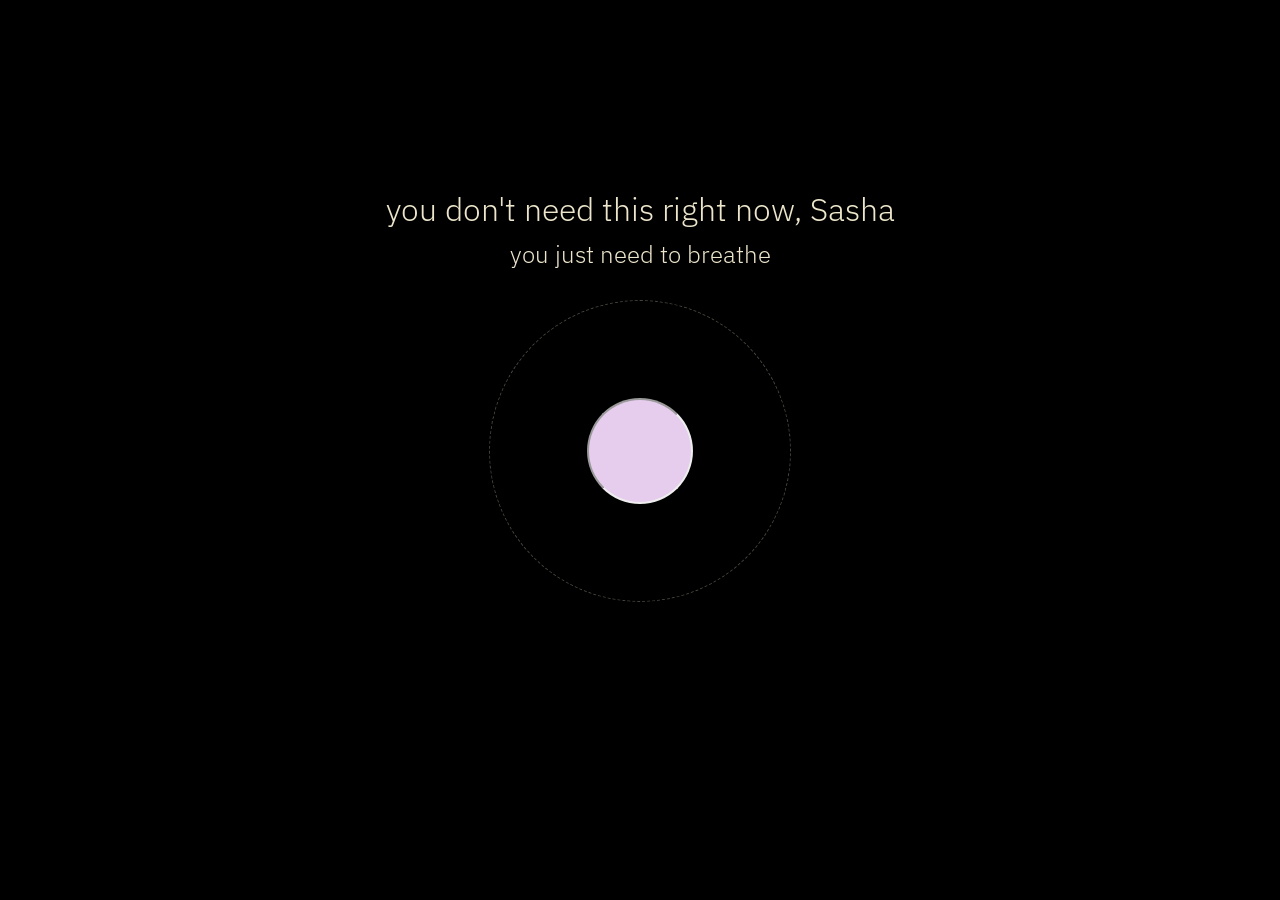
==== harness/index.html @ 93e056a2 "init harness" ====
<html>
	<head>
		<title>Breathe.</title>
	</head>
	<link rel="stylesheet" type="text/css" href="block-style.css" />
	<body>
		<h1>you don't need this right now, Sasha</h1>
		<h2>you just need to breathe</h2>

		<div class="container">
			<div class="anicircle">
				<div class="stillcircle"></div>
			</div>
		</div>
	</body>
</html>
---- harness/block-style.css ----
@import url('https://fonts.googleapis.com/css?family=IBM+Plex+Sans:300,400');

body {
    width: 800px;
    margin: 0 auto;
    padding-top: 180px;
    background:black;
    color: rgba(237, 230, 204, 1.0);
}

h1, h2 {
    font-family: 'IBM Plex Sans';
    font-weight: 300;
    text-align: center;
    margin: 1% auto;
    
    opacity: 0;
    animation: fadein 2s;
    animation-fill-mode: forwards;
}

@keyframes fadein {
    from { opacity: 0; }
    to { opacity: 1;}
}

h1 { font-size: 2rem; animation-delay: 0.5s; }
h2 { font-size: 1.5rem; animation-delay: 2.5s; }

.container {
    display:flex;
    justify-content:center;
    align-items:center;
    position: relative;
    width: 300px;
    height: 300px;
    margin: 0 auto;
    margin-top: 30px;
    border: 1px dashed rgba(237, 230, 204, 0.3);
    border-radius: 50%;
    opacity: 0;
    animation: fadein 2s;
    animation-fill-mode: forwards;
    animation-delay: 4.5s;
}

.anicircle {
    display:flex;
    justify-content:center;
    align-items:center;
    background-color:rgba(0,0,0,1);
    border-radius:125px;
    border-style:inset;
    width: 100px;
    height: 100px;
    background-color: none;
    animation-name: anicircle; 
    animation-duration: 16s;
    animation-delay: 4.5s;
    animation-iteration-count: infinite;

}

.stillcircle {
    position: absolute;
    background-color:rgba(230,204,237,1);
    border-radius:50%;
    width: 102px;
    height: 102px;
    top:99px;
    left:99px;
}

@keyframes anicircle {
    0%   {border-color:rgba(217,202,147,1); height:100px; width:100px;}
    31.25%  {border-color:rgba(237,230,204,1); height:300px; width:300px;  border-radius:200px;}
    50%  {border-color:rgba(237,230,204,1); height:300px; width:300px;  border-radius:200px;}
    87.5% {border-color:rgba(217,202,147,1); height:100px; width:100px;}
    100% {border-color:rgba(217,202,147,1); height:100px; width:100px;}
}
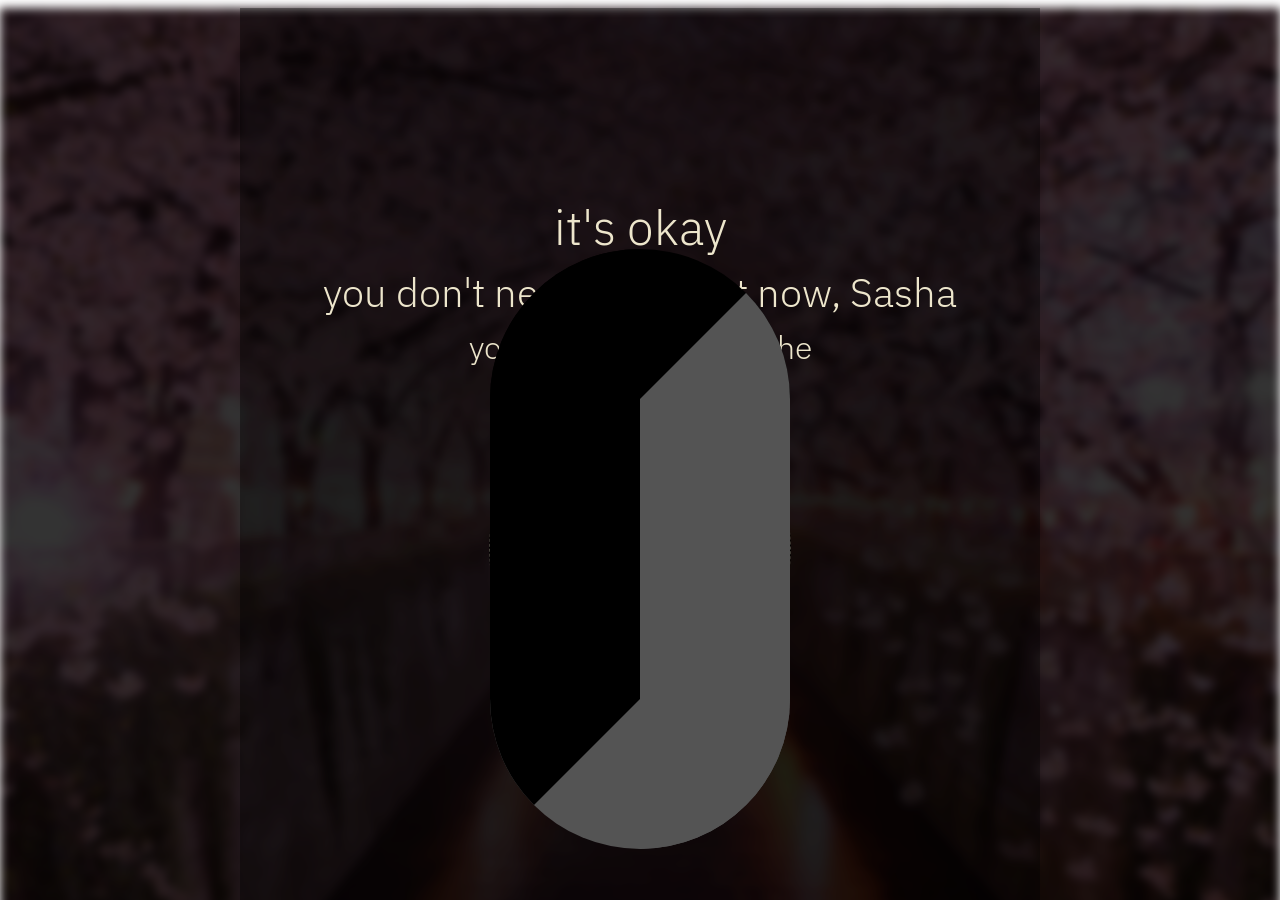
==== commit 7a1fb5b7: "20190526" ====
--- a/harness/index.html
+++ b/harness/index.html
@@ -4,12 +4,16 @@
 	</head>
 	<link rel="stylesheet" type="text/css" href="block-style.css" />
 	<body>
-		<h1>you don't need this right now, Sasha</h1>
-		<h2>you just need to breathe</h2>
+		<div class="background"></div>
+		<div class="content">
+			<h1>it's okay</h1>
+			<h2>you don't need this right now, Sasha</h2>
+			<h3>you just need to breathe</h3>
 
-		<div class="container">
-			<div class="anicircle">
+			<div class="container">
 				<div class="stillcircle"></div>
+				<div class="anicircle">
+				</div>
 			</div>
 		</div>
 	</body>
--- a/harness/block-style.css
+++ b/harness/block-style.css
@@ -1,14 +1,31 @@
 @import url('https://fonts.googleapis.com/css?family=IBM+Plex+Sans:300,400');
 
-body {
+.background, .content {
+	position: fixed;
+	left: 0;
+	right: 0;
+	height: 1000px;
+}
+
+.background {
+    background-image: url('sakura.jpg');
+    background-size: cover;
+    background-position: center;
+    filter: blur(5px) brightness(0.2);
+    z-index: 1;
+}
+
+.content {
+    padding-top: 180px;
+    z-index: 100;
+    height: 1000px;
     width: 800px;
     margin: 0 auto;
-    padding-top: 180px;
-    background:black;
     color: rgba(237, 230, 204, 1.0);
+    background-color: rgba(0, 0, 0, 0.4);
 }
 
-h1, h2 {
+h1, h2, h3 {
     font-family: 'IBM Plex Sans';
     font-weight: 300;
     text-align: center;
@@ -24,10 +41,13 @@
     to { opacity: 1;}
 }
 
-h1 { font-size: 2rem; animation-delay: 0.5s; }
-h2 { font-size: 1.5rem; animation-delay: 2.5s; }
+h1 { font-size: 3rem; animation-delay: 0.5s; }
+h2 { font-size: 2.5rem; animation-delay: 2.5s; }
+h3 { font-size: 2rem; animation-delay: 4.5s; }
 
 .container {
+    z-index: 3;
+    background-color: black;
     display:flex;
     justify-content:center;
     align-items:center;
@@ -41,40 +61,49 @@
     opacity: 0;
     animation: fadein 2s;
     animation-fill-mode: forwards;
-    animation-delay: 4.5s;
+    animation-delay: 0;
 }
 
 .anicircle {
     display:flex;
     justify-content:center;
     align-items:center;
-    background-color:rgba(0,0,0,1);
-    border-radius:125px;
+    background-color:rgba(0, 0, 0, 0);
+    border-radius:150px;
+    border-width: 150px;
+    border-color: black;
     border-style:inset;
-    width: 100px;
-    height: 100px;
+    width: 300px;
+    height: 300px;
     background-color: none;
     animation-name: anicircle; 
     animation-duration: 16s;
     animation-delay: 4.5s;
     animation-iteration-count: infinite;
-
+    animation-timing-function: ease-in-out;
+    z-index: 2;
 }
 
 .stillcircle {
     position: absolute;
-    background-color:rgba(230,204,237,1);
+    opacity: 1;
+    z-index: 2;
+    background-image: url('spiral.jpg');
+    background-size: 800px 450px;
+    background-position: center;
+    filter: opacity(0.1);
     border-radius:50%;
-    width: 102px;
-    height: 102px;
-    top:99px;
-    left:99px;
+    width: 300px;
+    height: 300px;
+    top:0px;
+    left:0px;
 }
 
 @keyframes anicircle {
-    0%   {border-color:rgba(217,202,147,1); height:100px; width:100px;}
-    31.25%  {border-color:rgba(237,230,204,1); height:300px; width:300px;  border-radius:200px;}
-    50%  {border-color:rgba(237,230,204,1); height:300px; width:300px;  border-radius:200px;}
-    87.5% {border-color:rgba(217,202,147,1); height:100px; width:100px;}
-    100% {border-color:rgba(217,202,147,1); height:100px; width:100px;}
+    0%   {border-color:rgba(217,202,147,1); border-width: 150px; height:10px; width:10px;}
+    37.5%  {border-color:rgba(237,230,204,1); border-width: 0px; height:300px; width:300px;  border-radius:200px;}
+    50%  {border-color:rgba(237,230,204,1); border-width: 0px; height:300px; width:300px;  border-radius:200px;}
+    87.5% {border-color:rgba(217,202,147,1); border-width: 150px; height:10px; width:10px;}
+    100% {border-color:rgba(217,202,147,1); border-width: 150px; height:10px; width:10px;}
+
 }
